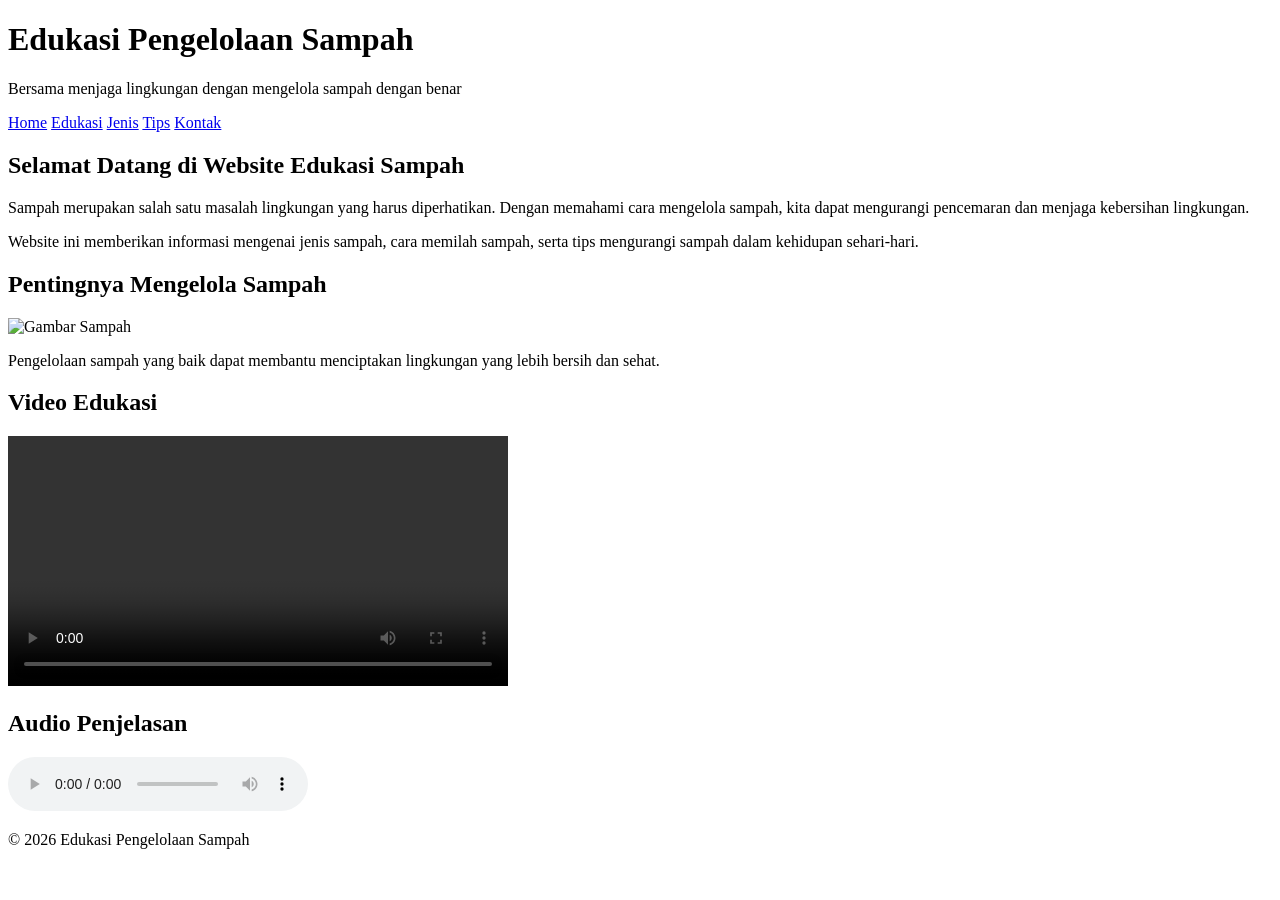
==== index.html @ d857d2e1 "Add files via upload" ====
<!DOCTYPE html>
<html lang="id">

<head>
    <meta charset="UTF-8">
    <meta name="viewport" content="width=device-width, initial-scale=1.0">
    <title>Edukasi Pengelolaan Sampah</title>

    <!-- Menghubungkan CSS -->
    <link rel="stylesheet" href="css/style.css">
</head>

<body>
    <!-- Header -->
    <header>
        <h1>Edukasi Pengelolaan Sampah</h1>
        <p>
            Bersama menjaga lingkungan dengan mengelola sampah dengan benar
        </p>
    </header>


    <!-- Menu Navigasi -->
    <nav>
        <a href="index.html">Home</a>
        <a href="edukasi.html">Edukasi</a>
        <a href="jenis.html">Jenis</a>
        <a href="tips.html">Tips</a>
        <a href="kontak.html">Kontak</a>
    </nav>


    <!-- Isi Utama -->
    <main>

        <section>
            <h2>Selamat Datang di Website Edukasi Sampah</h2>

            <p>
                Sampah merupakan salah satu masalah lingkungan yang harus
                diperhatikan. Dengan memahami cara mengelola sampah,
                kita dapat mengurangi pencemaran dan menjaga kebersihan lingkungan.
            </p>

            <p>
                Website ini memberikan informasi mengenai jenis sampah,
                cara memilah sampah, serta tips mengurangi sampah dalam kehidupan sehari-hari.
            </p>
        </section>


        <!-- Tempat gambar nanti -->
        <section>
            <h2>Pentingnya Mengelola Sampah</h2>

            <img src="image/sampah.jpg" 
                 alt="Gambar Sampah"
                 width="400">

            <p>
                Pengelolaan sampah yang baik dapat membantu menciptakan
                lingkungan yang lebih bersih dan sehat.
            </p>
        </section>


        <!-- Tempat video nanti -->
        <section>
            <h2>Video Edukasi</h2>

            <video width="500" controls>
                <source src="video/edukasi-sampah.mp4" type="video/mp4">
                Browser tidak mendukung video.
            </video>

        </section>


        <!-- Tempat audio nanti -->
        <section>
            <h2>Audio Penjelasan</h2>

            <audio controls>
                <source src="audio/penjelasan-sampah.mp3" type="audio/mpeg">
                Browser tidak mendukung audio.
            </audio>

        </section>


    </main>


    <!-- Footer -->
    <footer>
        <p>
            ©️ 2026 Edukasi Pengelolaan Sampah
        </p>
    </footer>


</body>
</html>
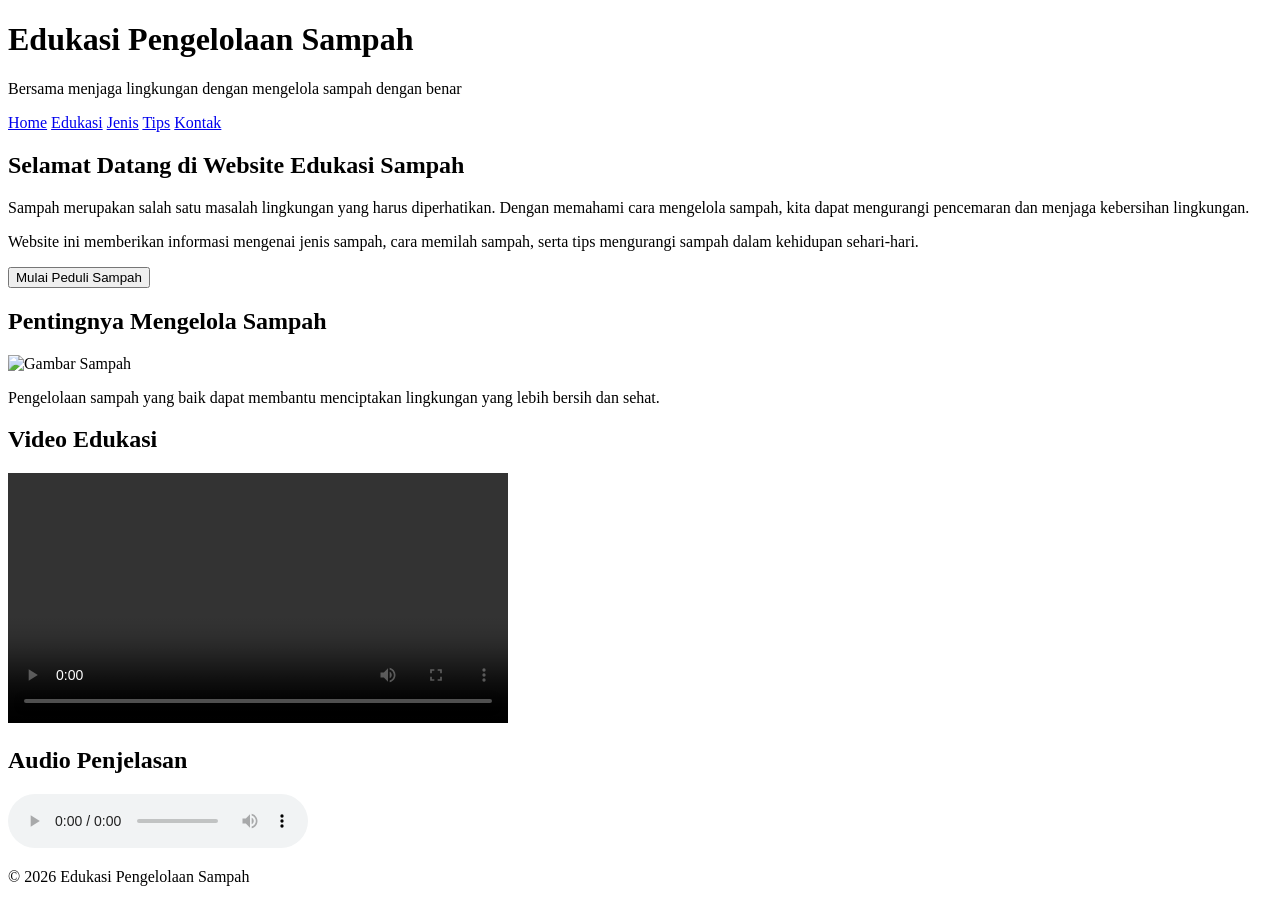
==== commit fdc4719a: "Add files via upload" ====
--- a/index.html
+++ b/index.html
@@ -46,6 +46,9 @@
                 Website ini memberikan informasi mengenai jenis sampah,
                 cara memilah sampah, serta tips mengurangi sampah dalam kehidupan sehari-hari.
             </p>
+            <button onclick="tampilkanPesan()">
+                Mulai Peduli Sampah
+            </button>
         </section>
 
 
@@ -97,7 +100,7 @@
             ©️ 2026 Edukasi Pengelolaan Sampah
         </p>
     </footer>
-
+<script src="js/script.js"></script>
 
 </body>
 </html>
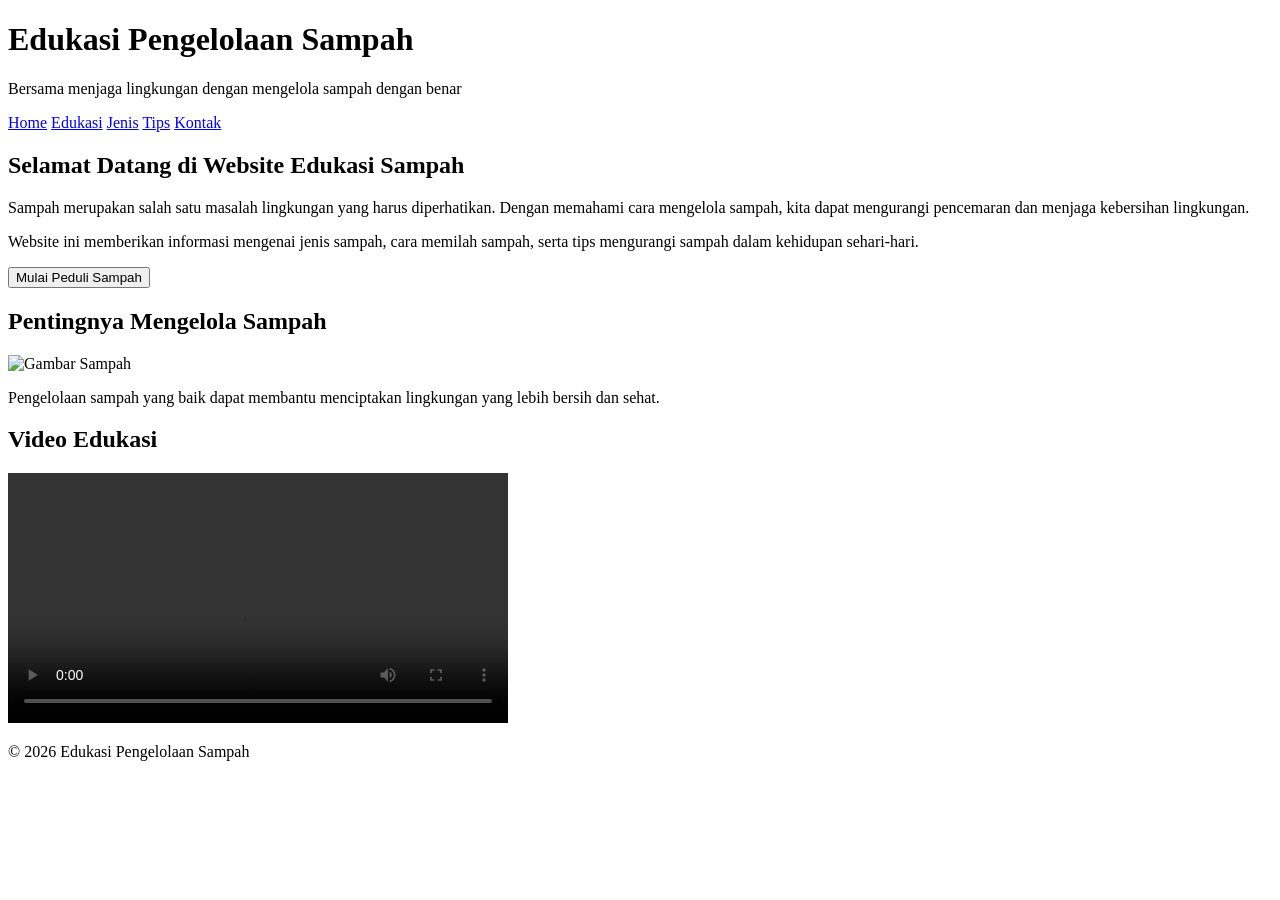
==== commit ffbc053d: "Add files via upload" ====
--- a/index.html
+++ b/index.html
@@ -6,12 +6,10 @@
     <meta name="viewport" content="width=device-width, initial-scale=1.0">
     <title>Edukasi Pengelolaan Sampah</title>
 
-    <!-- Menghubungkan CSS -->
     <link rel="stylesheet" href="css/style.css">
 </head>
 
-<body>
-    <!-- Header -->
+<body>    
     <header>
         <h1>Edukasi Pengelolaan Sampah</h1>
         <p>
@@ -19,8 +17,6 @@
         </p>
     </header>
 
-
-    <!-- Menu Navigasi -->
     <nav>
         <a href="index.html">Home</a>
         <a href="edukasi.html">Edukasi</a>
@@ -29,19 +25,14 @@
         <a href="kontak.html">Kontak</a>
     </nav>
 
-
-    <!-- Isi Utama -->
     <main>
-
         <section>
             <h2>Selamat Datang di Website Edukasi Sampah</h2>
-
             <p>
                 Sampah merupakan salah satu masalah lingkungan yang harus
                 diperhatikan. Dengan memahami cara mengelola sampah,
                 kita dapat mengurangi pencemaran dan menjaga kebersihan lingkungan.
             </p>
-
             <p>
                 Website ini memberikan informasi mengenai jenis sampah,
                 cara memilah sampah, serta tips mengurangi sampah dalam kehidupan sehari-hari.
@@ -51,12 +42,10 @@
             </button>
         </section>
 
-
-        <!-- Tempat gambar nanti -->
         <section>
             <h2>Pentingnya Mengelola Sampah</h2>
 
-            <img src="image/sampah.jpg" 
+            <img src="images/image/sampah.jpeg"
                  alt="Gambar Sampah"
                  width="400">
 
@@ -66,35 +55,23 @@
             </p>
         </section>
 
-
-        <!-- Tempat video nanti -->
         <section>
             <h2>Video Edukasi</h2>
 
             <video width="500" controls>
-                <source src="video/edukasi-sampah.mp4" type="video/mp4">
-                Browser tidak mendukung video.
+                <source src="video/video/edukasi-sampah.mp4" type="video/mp4">
             </video>
 
         </section>
 
 
-        <!-- Tempat audio nanti -->
-        <section>
-            <h2>Audio Penjelasan</h2>
-
-            <audio controls>
-                <source src="audio/penjelasan-sampah.mp3" type="audio/mpeg">
-                Browser tidak mendukung audio.
+            <audio autoplay>
+                <source src="audio/audio/penjelasan-sampah.mp3" type="audio/mpeg">
             </audio>
-
-        </section>
 
 
     </main>
 
-
-    <!-- Footer -->
     <footer>
         <p>
             ©️ 2026 Edukasi Pengelolaan Sampah
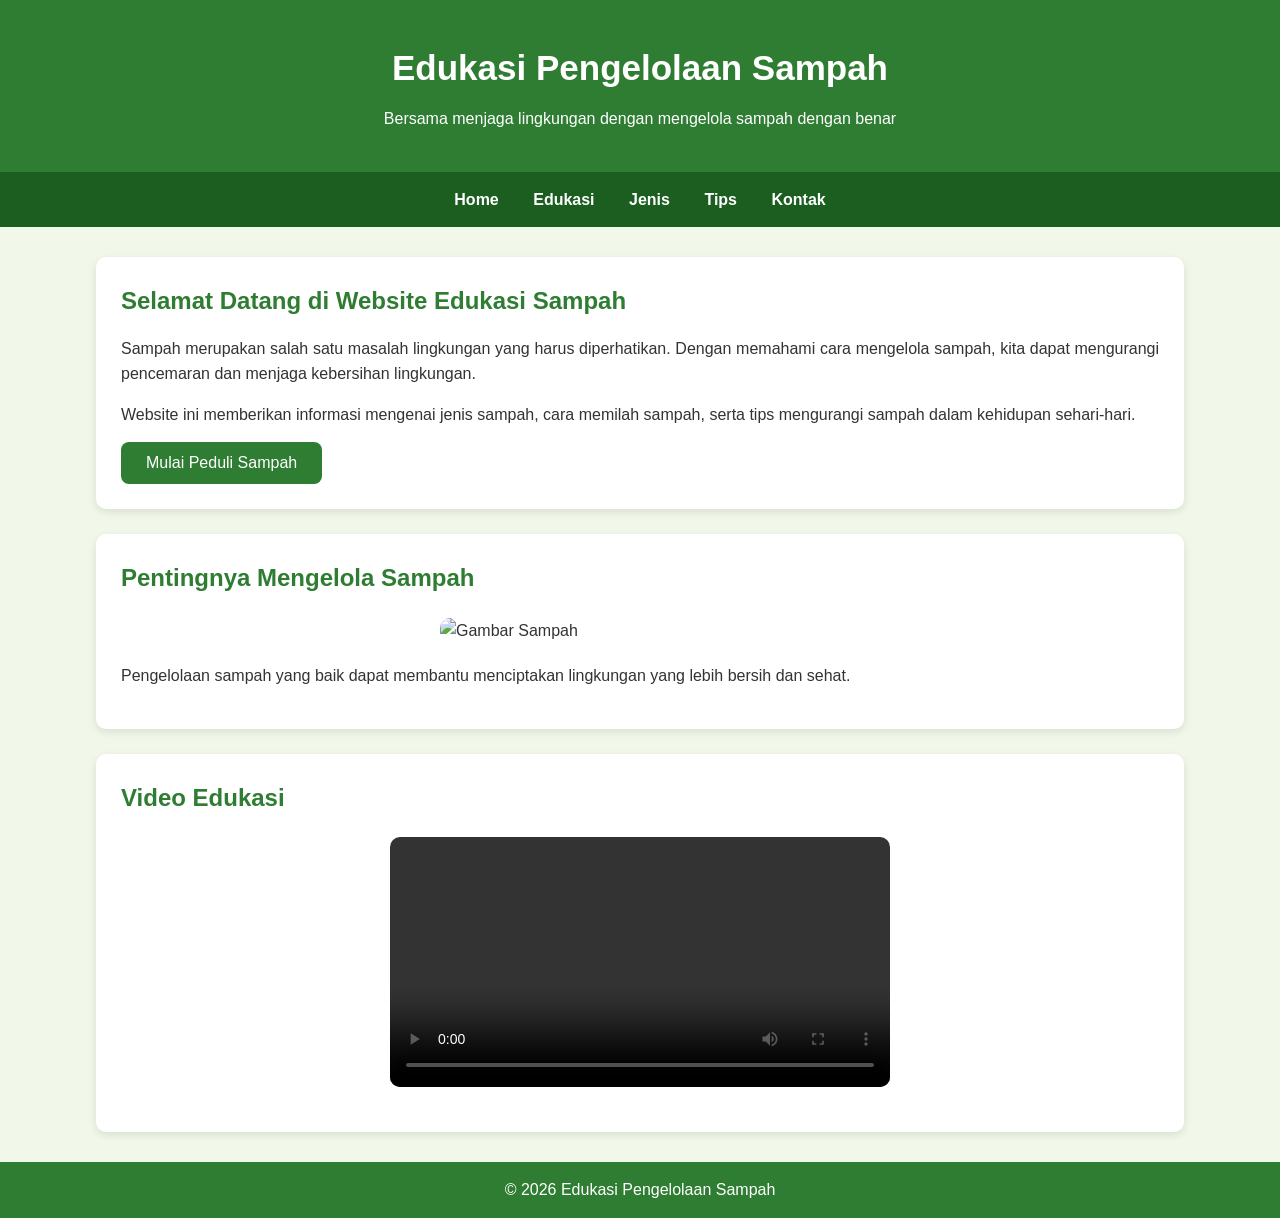
==== commit e543b702: "Update index.html" ====
--- a/index.html
+++ b/index.html
@@ -6,7 +6,7 @@
     <meta name="viewport" content="width=device-width, initial-scale=1.0">
     <title>Edukasi Pengelolaan Sampah</title>
 
-    <link rel="stylesheet" href="css/style.css">
+    <link rel="stylesheet" href="style.css">
 </head>
 
 <body>    
@@ -80,4 +80,4 @@
 <script src="js/script.js"></script>
 
 </body>
-</html>+</html>
--- a/style.css
+++ b/style.css
@@ -0,0 +1,145 @@
+/* Mengatur tampilan seluruh halaman */
+* {
+    margin: 0;
+    padding: 0;
+    box-sizing: border-box;
+    font-family: Arial, sans-serif;
+}
+
+
+/* Tampilan body */
+body {
+    background-color: #f1f8e9;
+    color: #333;
+    line-height: 1.6;
+}
+
+
+/* Header */
+header {
+    background-color: #2e7d32;
+    color: white;
+    text-align: center;
+    padding: 40px 20px;
+}
+
+header h1 {
+    font-size: 35px;
+    margin-bottom: 10px;
+}
+
+
+/* Navigasi */
+nav {
+    background-color: #1b5e20;
+    padding: 15px;
+    text-align: center;
+}
+
+nav a {
+    color: white;
+    text-decoration: none;
+    margin: 0 15px;
+    font-weight: bold;
+}
+
+nav a:hover {
+    color: #c8e6c9;
+}
+
+
+/* Bagian utama */
+main {
+    width: 85%;
+    margin: 30px auto;
+}
+
+
+/* Section */
+section {
+    background-color: white;
+    padding: 25px;
+    margin-bottom: 25px;
+    border-radius: 10px;
+    box-shadow: 0 3px 8px rgba(0,0,0,0.1);
+}
+
+
+section h2 {
+    color: #2e7d32;
+    margin-bottom: 15px;
+}
+
+
+/* Paragraf */
+section p {
+    text-align: justify;
+    margin-bottom: 15px;
+}
+
+
+/* Gambar */
+img {
+    display: block;
+    max-width: 100%;
+    height: auto;
+    margin: 20px auto;
+    border-radius: 10px;
+}
+
+
+/* Video */
+video {
+    display: block;
+    max-width: 100%;
+    margin: 20px auto;
+    border-radius: 10px;
+}
+
+
+/* Audio */
+audio {
+    width: 100%;
+    margin-top: 15px;
+}
+
+
+/* Footer */
+footer {
+    background-color: #2e7d32;
+    color: white;
+    text-align: center;
+    padding: 15px;
+    margin-top: 30px;
+}
+
+
+/* Form Kontak */
+form {
+    width: 100%;
+}
+
+input,
+textarea {
+    width: 100%;
+    padding: 12px;
+    margin-top: 8px;
+    margin-bottom: 15px;
+    border: 1px solid #ccc;
+    border-radius: 8px;
+    font-size: 16px;
+}
+
+button {
+    background-color: #2e7d32;
+    color: white;
+    padding: 12px 25px;
+    border: none;
+    border-radius: 8px;
+    cursor: pointer;
+    font-size: 16px;
+}
+
+button:hover {
+    background-color: #1b5e20;
+}
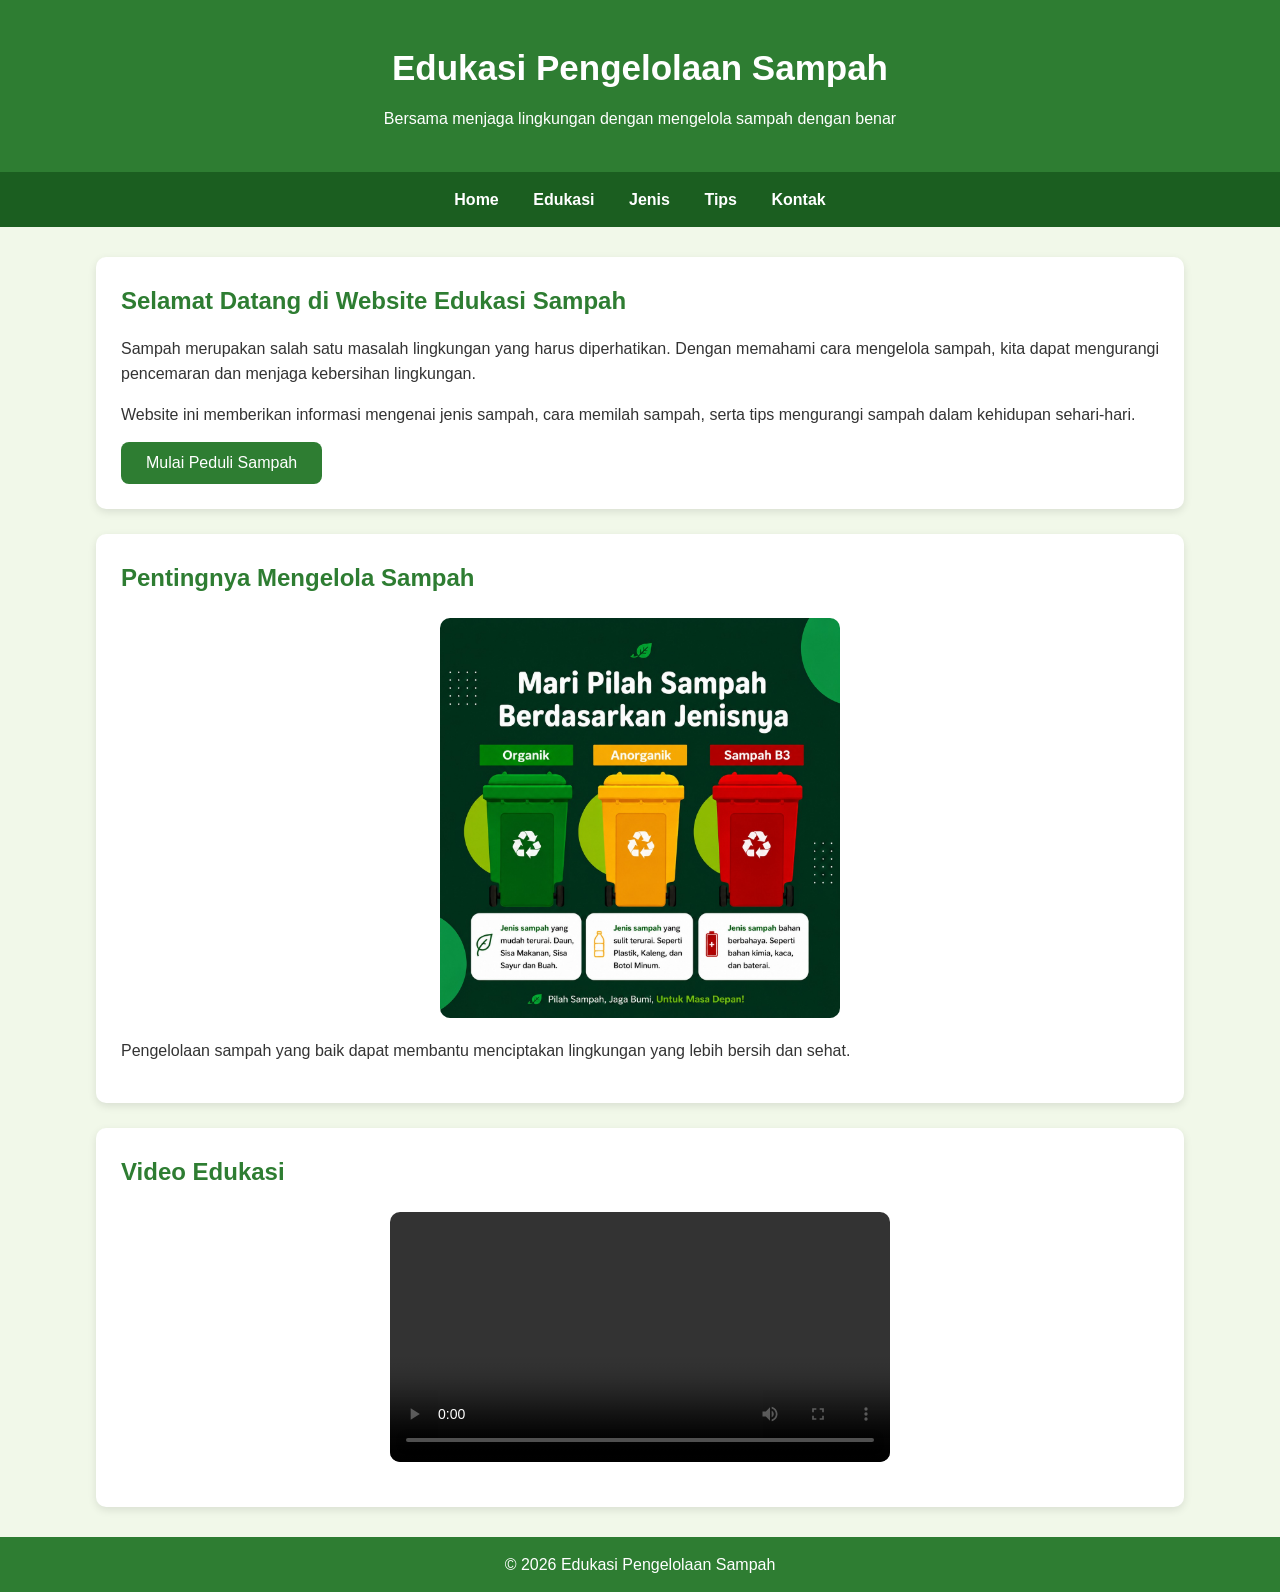
==== commit da5c3fc9: "Update index.html" ====
--- a/index.html
+++ b/index.html
@@ -45,8 +45,8 @@
         <section>
             <h2>Pentingnya Mengelola Sampah</h2>
 
-            <img src="images/image/sampah.jpeg"
-                 alt="Gambar Sampah"
+            <img src="sampah.jpeg"
+                 alt="Sampah"
                  width="400">
 
             <p>
@@ -59,14 +59,14 @@
             <h2>Video Edukasi</h2>
 
             <video width="500" controls>
-                <source src="video/video/edukasi-sampah.mp4" type="video/mp4">
+                <source src="edukasi-sampah.mp4" type="video/mp4">
             </video>
 
         </section>
 
 
             <audio autoplay>
-                <source src="audio/audio/penjelasan-sampah.mp3" type="audio/mpeg">
+                <source src="penjelasan-sampah.mp3" type="audio/mpeg">
             </audio>
 
 
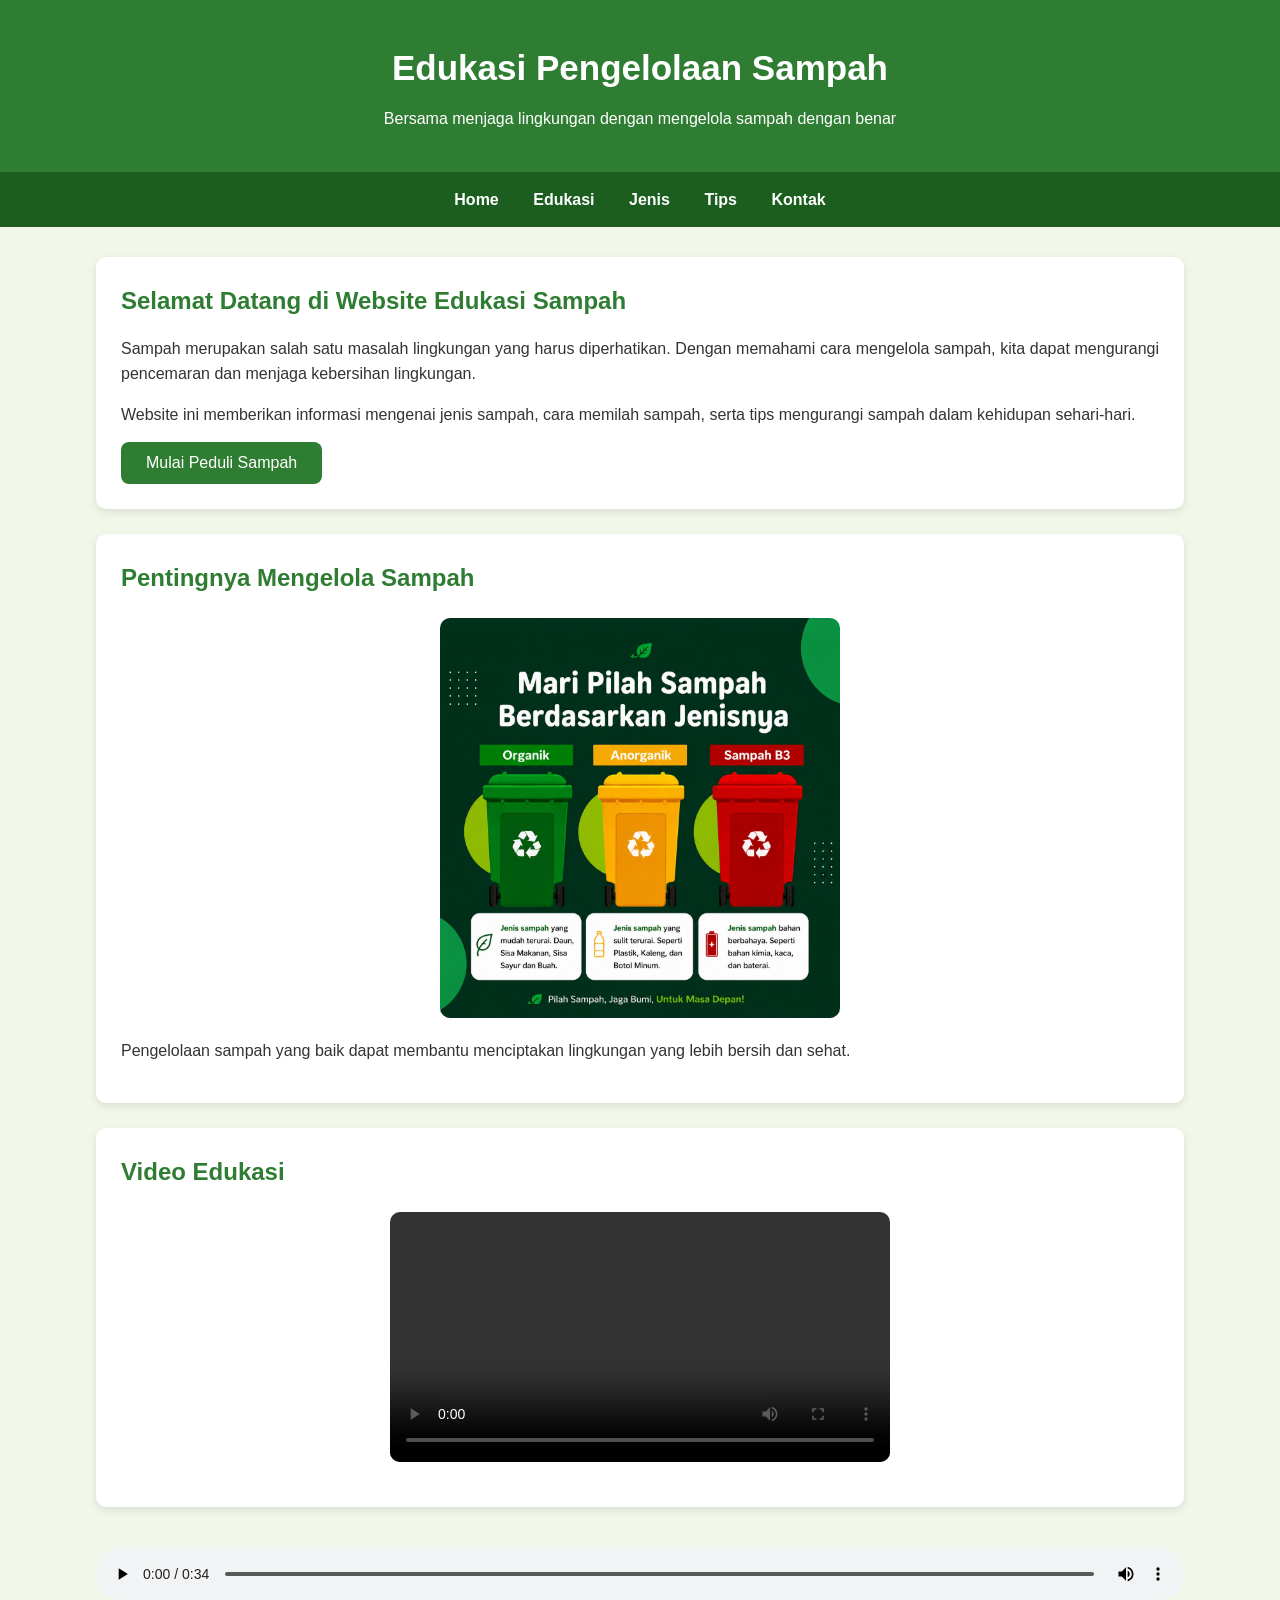
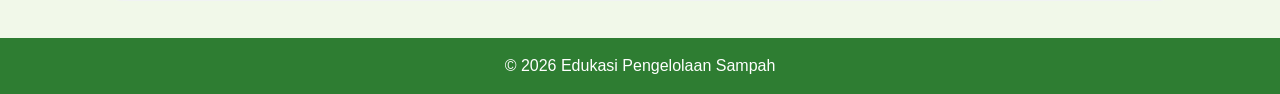
==== commit 9715bdbe: "Update index.html" ====
--- a/index.html
+++ b/index.html
@@ -65,7 +65,7 @@
         </section>
 
 
-            <audio autoplay>
+            <audio controls>
                 <source src="penjelasan-sampah.mp3" type="audio/mpeg">
             </audio>
 
@@ -77,7 +77,7 @@
             ©️ 2026 Edukasi Pengelolaan Sampah
         </p>
     </footer>
-<script src="js/script.js"></script>
+<script src="script.js"></script>
 
 </body>
 </html>
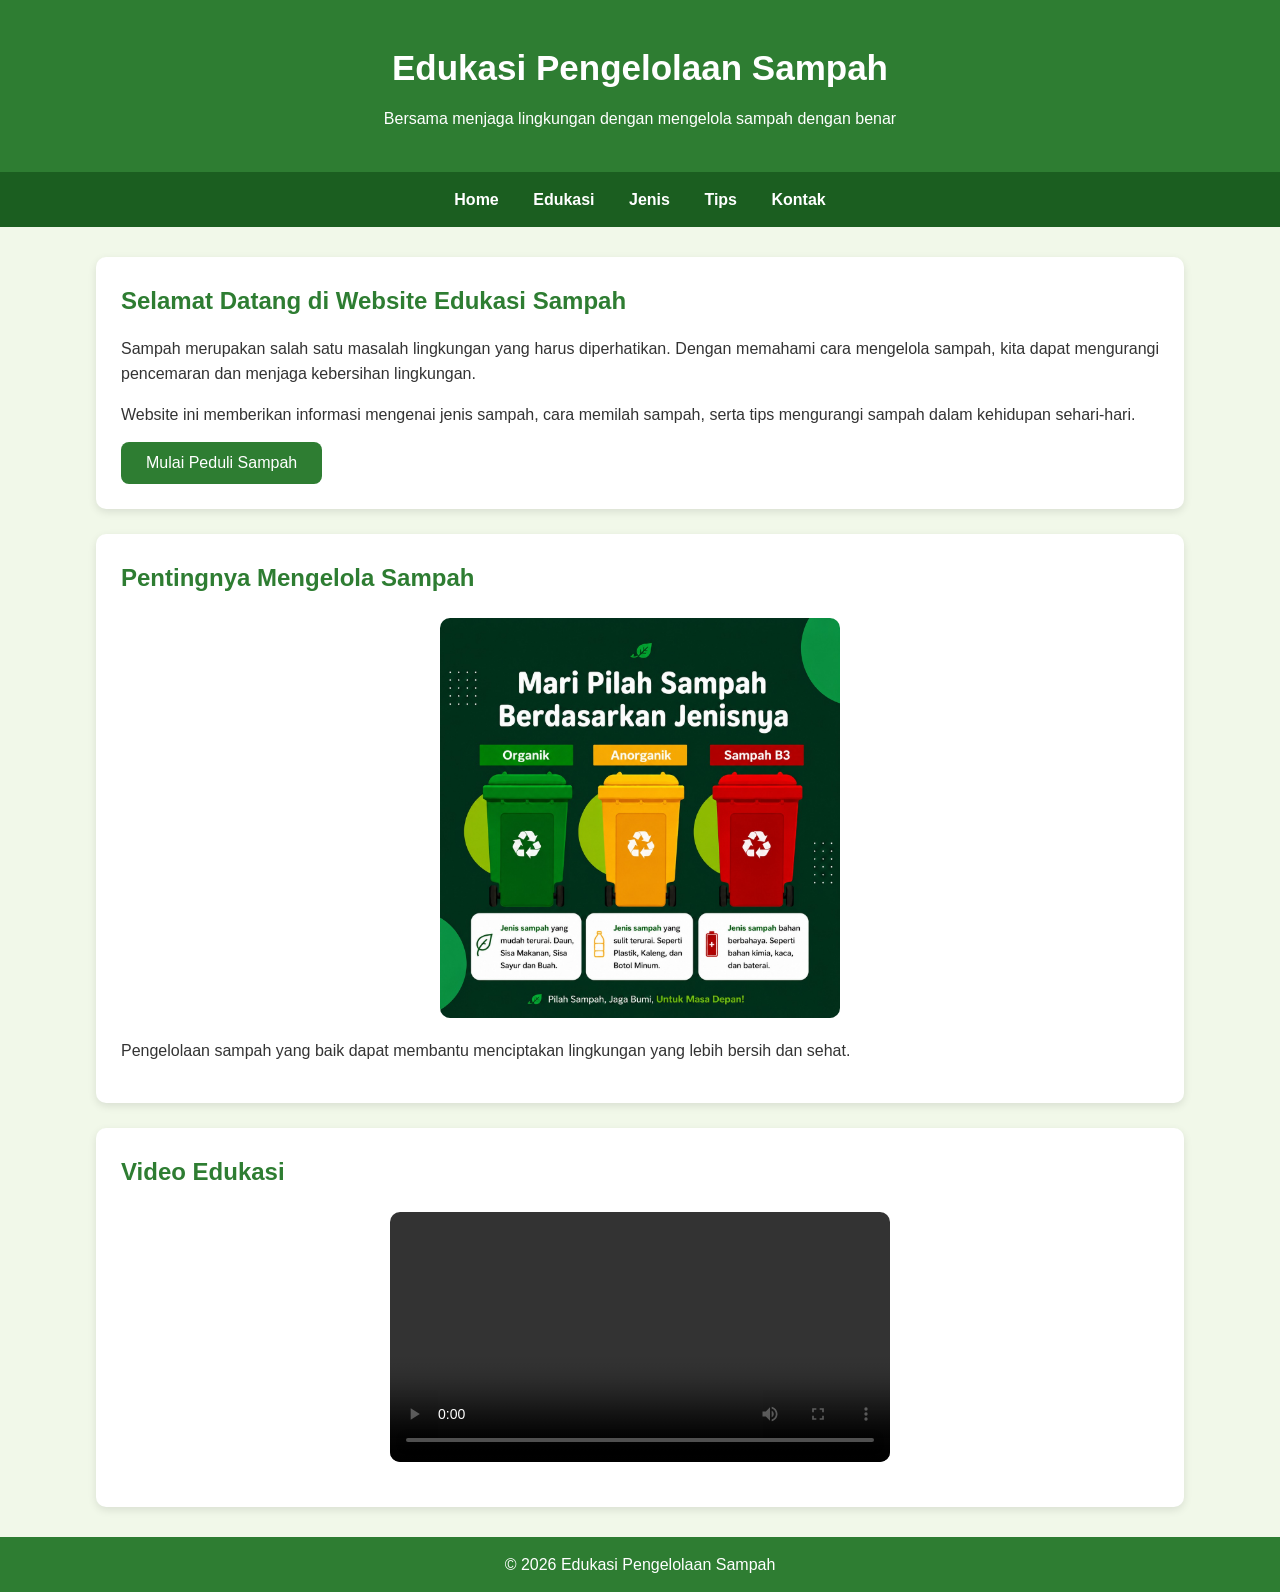
==== commit 472bafd0: "Update index.html" ====
--- a/index.html
+++ b/index.html
@@ -65,7 +65,7 @@
         </section>
 
 
-            <audio controls>
+            <audio autoplay>
                 <source src="penjelasan-sampah.mp3" type="audio/mpeg">
             </audio>
 
